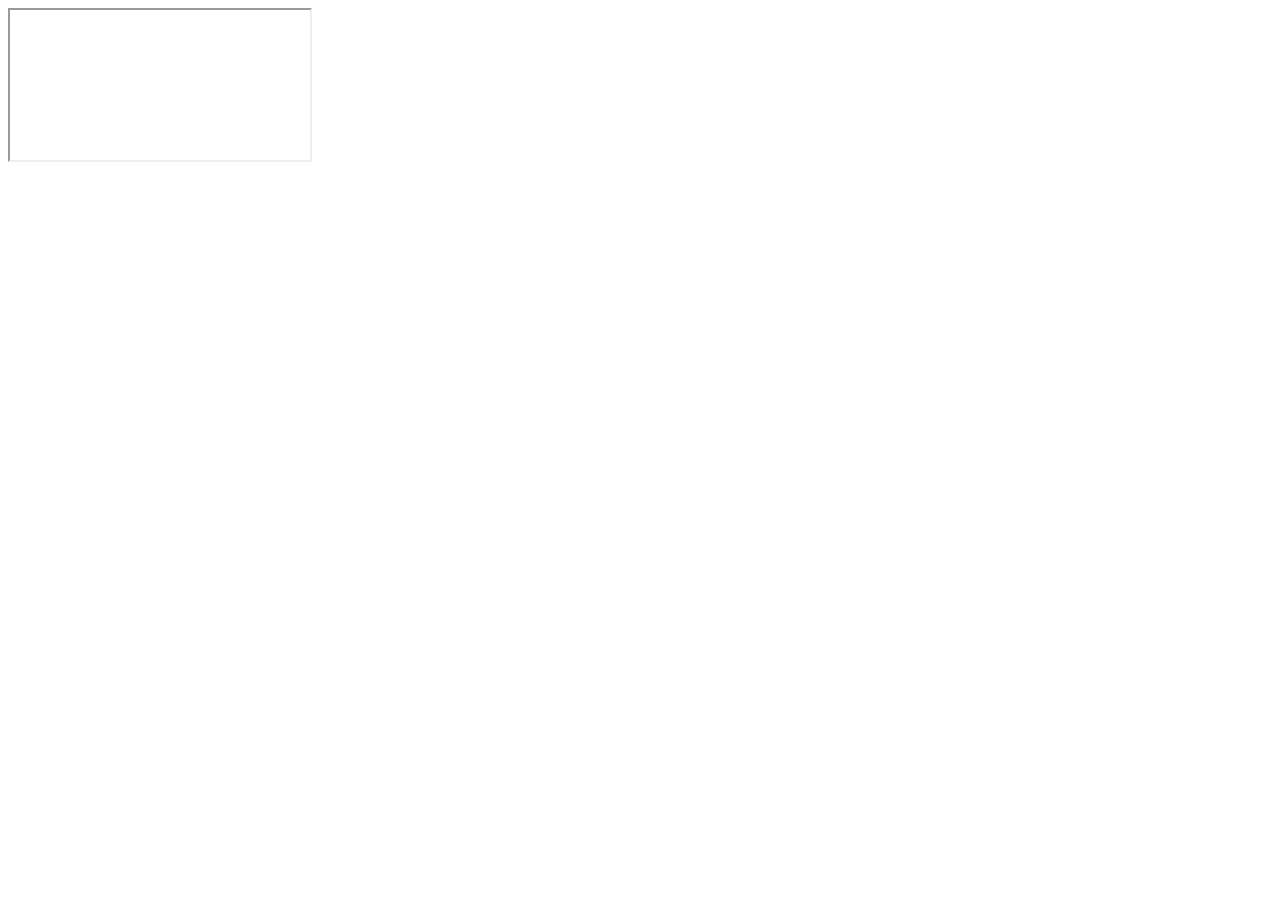
==== index.html @ 42f0b17e "Rename NDD_Browser_UI_Main.html to index.html" ====
<!doctype html>
<html>
<head>
<!-- Copyright 2015 Adobe Systems Incorporated.  All rights reserved. -->
<meta charset="utf-8">
<title>NDD Browser Document</title>
<link rel="stylesheet" type="text/css" href="css/NDD_Browser_UI_Main.css" />
<script type="text/javascript" src="../../Shared/jQuery/jquery.min.js"></script>
<script type="text/javascript" src="../../Shared/jQuery/Internationalization/jquery.i18n.properties-1.0.9.js"></script>
<script type="text/javascript" src="../scripts/NDD_Constants.js"></script>
<script type="text/javascript" src="scripts/NDD_Browser_UI_Main.js"></script>
</head>

<body onLoad="initBrowserUI();" onResize="initBrowserUI();">
  <script>
    window.getUrlVars = function(url) {
      'use strict';

      if (!url) {
        return;
      }

      var vars = {};
      url.replace(/[?&]+([^=&]+)=([^&]*)/gi, function (m, key, value) {
        vars[key] = value;
      });
      return vars;
    };

    window.getThemeFromGETParam = function(url) {
      'use strict';
      var urlVars = window.getUrlVars(url), ret = '';
      if (urlVars) {
        ret = urlVars.theme;
      }

      return ret;
    };
    
    var theme = getThemeFromGETParam(window.location.href);
    if (theme === 'dark') {
      document.body.style.backgroundColor = "#323232";
    } else if (theme === 'midDark') {
      document.body.style.backgroundColor = "#484848";
    } else if (theme === 'midLight') {
      document.body.style.backgroundColor = "#cacaca";
    } else if (theme === 'light') {
      document.body.style.backgroundColor = "#f0f0f0";
    }
    
  </script>
<iframe id="detailFrame" onload='onLoadIframe(this);'/>
</body>
</html>
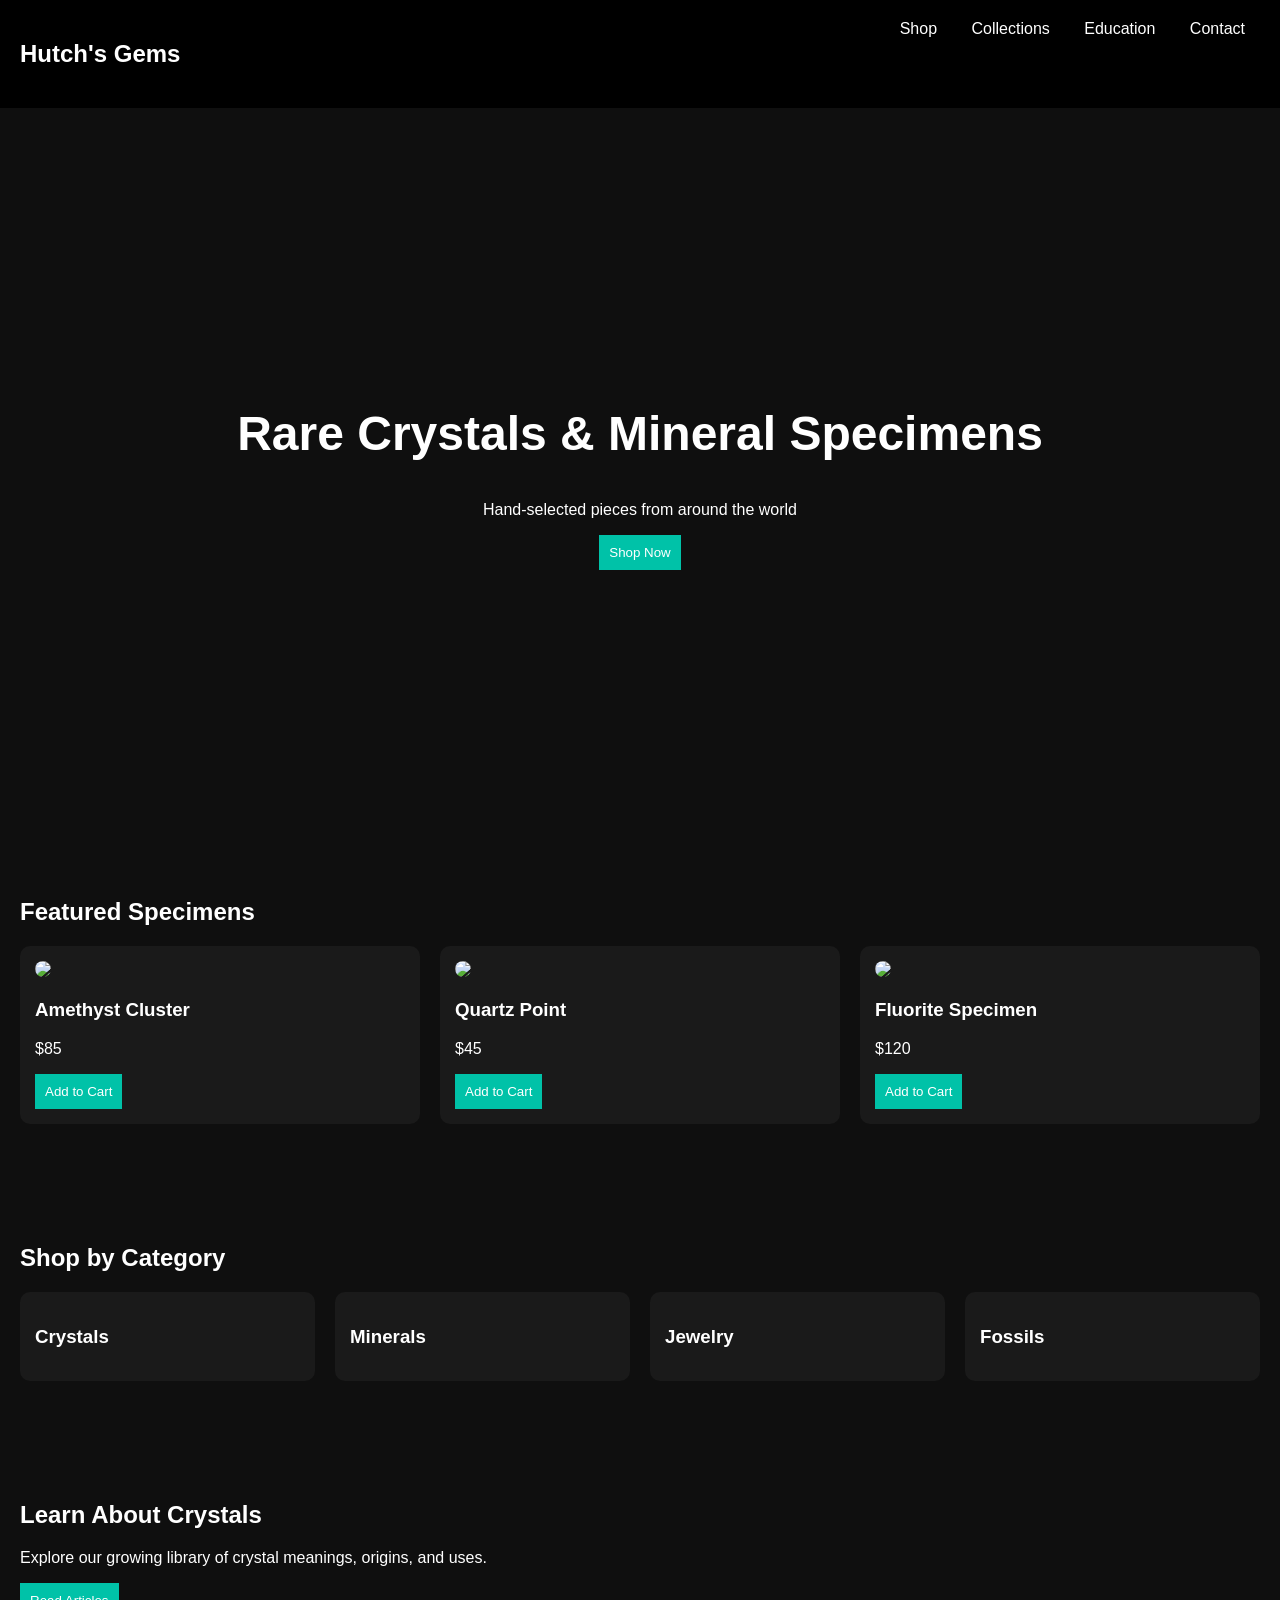
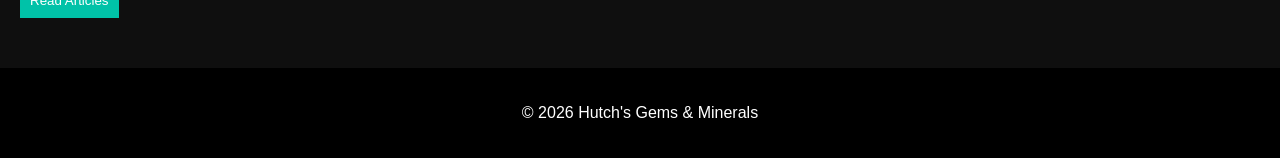
==== commit edb3bc33: "index.html" ====
--- a/index.html
+++ b/index.html
@@ -1,54 +1,133 @@
-<!doctype html>
-<html>
+<!DOCTYPE html>
+<html lang="en">
 <head>
-<!-- Copyright 2015 Adobe Systems Incorporated.  All rights reserved. -->
-<meta charset="utf-8">
-<title>NDD Browser Document</title>
-<link rel="stylesheet" type="text/css" href="css/NDD_Browser_UI_Main.css" />
-<script type="text/javascript" src="../../Shared/jQuery/jquery.min.js"></script>
-<script type="text/javascript" src="../../Shared/jQuery/Internationalization/jquery.i18n.properties-1.0.9.js"></script>
-<script type="text/javascript" src="../scripts/NDD_Constants.js"></script>
-<script type="text/javascript" src="scripts/NDD_Browser_UI_Main.js"></script>
+<meta charset="UTF-8">
+<meta name="viewport" content="width=device-width, initial-scale=1.0">
+<title>Hutch's Gems & Minerals</title>
+<style>
+body {
+    margin: 0;
+    font-family: Arial, sans-serif;
+    background: #0f0f0f;
+    color: #fff;
+}
+header {
+    display: flex;
+    justify-content: space-between;
+    padding: 20px;
+    background: black;
+}
+nav a {
+    color: white;
+    margin: 0 15px;
+    text-decoration: none;
+}
+.hero {
+    height: 80vh;
+    background: url('https://images.unsplash.com/photo-1581090700227-1e8c6b04b6f6') center/cover;
+    display: flex;
+    align-items: center;
+    justify-content: center;
+    text-align: center;
+}
+.hero h1 {
+    font-size: 3rem;
+}
+.section {
+    padding: 50px 20px;
+}
+.grid {
+    display: grid;
+    grid-template-columns: repeat(auto-fit, minmax(250px, 1fr));
+    gap: 20px;
+}
+.card {
+    background: #1a1a1a;
+    padding: 15px;
+    border-radius: 10px;
+}
+.card img {
+    width: 100%;
+    border-radius: 10px;
+}
+button {
+    background: #00c2a8;
+    border: none;
+    padding: 10px;
+    color: white;
+    cursor: pointer;
+}
+footer {
+    background: black;
+    padding: 20px;
+    text-align: center;
+}
+</style>
 </head>
 
-<body onLoad="initBrowserUI();" onResize="initBrowserUI();">
-  <script>
-    window.getUrlVars = function(url) {
-      'use strict';
+<body>
 
-      if (!url) {
-        return;
-      }
+<header>
+    <h2>Hutch's Gems</h2>
+    <nav>
+        <a href="#">Shop</a>
+        <a href="#">Collections</a>
+        <a href="#">Education</a>
+        <a href="#">Contact</a>
+    </nav>
+</header>
 
-      var vars = {};
-      url.replace(/[?&]+([^=&]+)=([^&]*)/gi, function (m, key, value) {
-        vars[key] = value;
-      });
-      return vars;
-    };
+<section class="hero">
+    <div>
+        <h1>Rare Crystals & Mineral Specimens</h1>
+        <p>Hand-selected pieces from around the world</p>
+        <button>Shop Now</button>
+    </div>
+</section>
 
-    window.getThemeFromGETParam = function(url) {
-      'use strict';
-      var urlVars = window.getUrlVars(url), ret = '';
-      if (urlVars) {
-        ret = urlVars.theme;
-      }
+<section class="section">
+    <h2>Featured Specimens</h2>
+    <div class="grid">
+        <div class="card">
+            <img src="https://images.unsplash.com/photo-1611078489935-0cb964de46d6">
+            <h3>Amethyst Cluster</h3>
+            <p>$85</p>
+            <button>Add to Cart</button>
+        </div>
+        <div class="card">
+            <img src="https://images.unsplash.com/photo-1607083206173-6a75b95d7a19">
+            <h3>Quartz Point</h3>
+            <p>$45</p>
+            <button>Add to Cart</button>
+        </div>
+        <div class="card">
+            <img src="https://images.unsplash.com/photo-1599423300746-b62533397364">
+            <h3>Fluorite Specimen</h3>
+            <p>$120</p>
+            <button>Add to Cart</button>
+        </div>
+    </div>
+</section>
 
-      return ret;
-    };
-    
-    var theme = getThemeFromGETParam(window.location.href);
-    if (theme === 'dark') {
-      document.body.style.backgroundColor = "#323232";
-    } else if (theme === 'midDark') {
-      document.body.style.backgroundColor = "#484848";
-    } else if (theme === 'midLight') {
-      document.body.style.backgroundColor = "#cacaca";
-    } else if (theme === 'light') {
-      document.body.style.backgroundColor = "#f0f0f0";
-    }
-    
-  </script>
-<iframe id="detailFrame" onload='onLoadIframe(this);'/>
+<section class="section">
+    <h2>Shop by Category</h2>
+    <div class="grid">
+        <div class="card"><h3>Crystals</h3></div>
+        <div class="card"><h3>Minerals</h3></div>
+        <div class="card"><h3>Jewelry</h3></div>
+        <div class="card"><h3>Fossils</h3></div>
+    </div>
+</section>
+
+<section class="section">
+    <h2>Learn About Crystals</h2>
+    <p>Explore our growing library of crystal meanings, origins, and uses.</p>
+    <button>Read Articles</button>
+</section>
+
+<footer>
+    <p>© 2026 Hutch's Gems & Minerals</p>
+</footer>
+
 </body>
-</html>
+</html>
